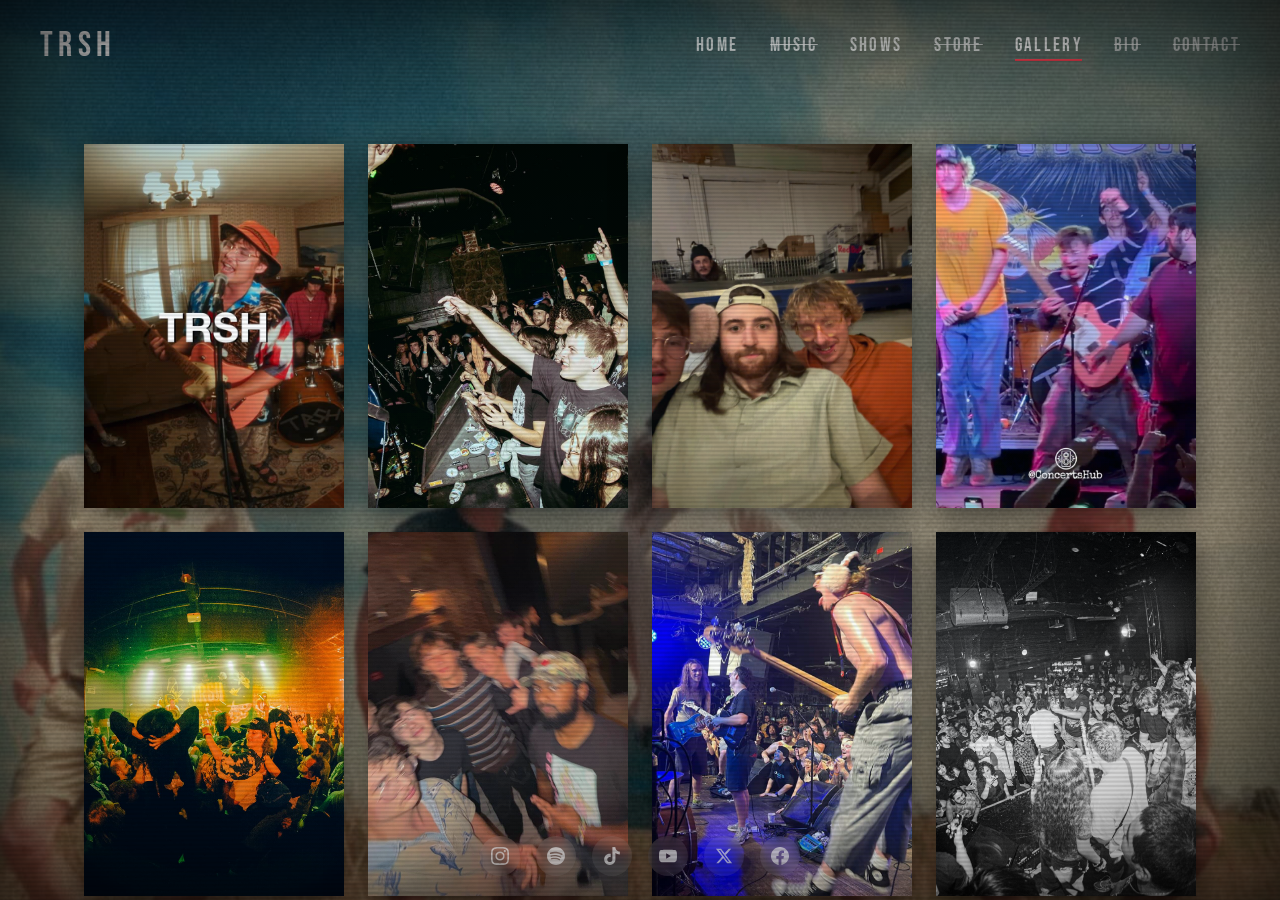
==== gallery.html @ b70bede3 "Initial commit: TRSH Band Site with README and screenshots" ====
<!DOCTYPE html>
<html lang="en">
<head>
  <meta charset="UTF-8" />
  <meta name="viewport" content="width=device-width, initial-scale=1.0" />
  <title>TRSH — Gallery</title>
  <link rel="preconnect" href="https://fonts.googleapis.com" />
  <link rel="preconnect" href="https://fonts.gstatic.com" crossorigin />
  <link href="https://fonts.googleapis.com/css2?family=Bebas+Neue&family=Inter:wght@300;400;600;700&display=swap" rel="stylesheet" />
  <link rel="stylesheet" href="style.css?v=7" />
</head>
<body id="gallery-page">

  <div class="bg-slideshow" id="bgSlideshow"></div>
  <div class="overlay" id="overlay"></div>
  <div class="vignette" id="vignette"></div>

  <header class="site-header">
    <div class="header-inner">
      <a href="index.html" class="logo">TRSH</a>
      <button class="menu-toggle" id="menuToggle" aria-label="Toggle menu">
        <span></span><span></span><span></span>
      </button>
      <nav class="main-nav" id="mainNav">
        <ul>
          <li><a href="index.html">Home</a></li>
          <li><a href="#" style="text-decoration: line-through;">Music</a></li>
          <li><a href="shows.html">Shows</a></li>
          <li><a href="#" style="text-decoration: line-through;">Store</a></li>
          <li><a href="gallery.html" class="active">Gallery</a></li>
          <li><a href="#" style="text-decoration: line-through;">Bio</a></li>
          <li><a href="#" style="text-decoration: line-through;">Contact</a></li>
        </ul>
      </nav>
    </div>
  </header>

  <main class="hero hero--shows">
    <div class="hero-content">
      <div class="gallery-grid" id="galleryGrid"></div>
    </div>
  </main>

  <div class="fullscreen-viewer" id="fullscreenViewer">
    <div class="viewer-header">
      <span class="viewer-counter" id="viewerCounter"></span>
      <button class="viewer-close" id="viewerClose" aria-label="Close">&times;</button>
    </div>
    <button class="viewer-nav viewer-nav--prev" id="viewerPrev" aria-label="Previous">&#10094;</button>
    <button class="viewer-nav viewer-nav--next" id="viewerNext" aria-label="Next">&#10095;</button>
    <div class="viewer-image-wrap" id="viewerImageWrap">
      <img src="" alt="" id="viewerImage" draggable="false">
    </div>
    <div class="viewer-hint" id="viewerHint">Double-click to close</div>
  </div>

  <div class="social-bar">
    <a href="https://www.instagram.com/trsh.midwest/" target="_blank" rel="noopener" class="social-link" aria-label="Instagram">
      <svg viewBox="0 0 24 24" fill="currentColor"><path d="M12 2.163c3.204 0 3.584.012 4.85.07 3.252.148 4.771 1.691 4.919 4.919.058 1.265.069 1.645.069 4.849 0 3.205-.012 3.584-.069 4.849-.149 3.225-1.664 4.771-4.919 4.919-1.266.058-1.644.07-4.85.07-3.204 0-3.584-.012-4.849-.07-3.26-.149-4.771-1.699-4.919-4.92-.058-1.265-.07-1.644-.07-4.849 0-3.204.013-3.583.07-4.849.149-3.227 1.664-4.771 4.919-4.919 1.266-.057 1.645-.069 4.849-.069zM12 0C8.741 0 8.333.014 7.053.072 2.695.272.273 2.69.073 7.052.014 8.333 0 8.741 0 12c0 3.259.014 3.668.072 4.948.2 4.358 2.618 6.78 6.98 6.98C8.333 23.986 8.741 24 12 24c3.259 0 3.668-.014 4.948-.072 4.354-.2 6.782-2.618 6.979-6.98.059-1.28.073-1.689.073-4.948 0-3.259-.014-3.667-.072-4.947-.196-4.354-2.617-6.78-6.979-6.98C15.668.014 15.259 0 12 0zm0 5.838a6.162 6.162 0 100 12.324 6.162 6.162 0 000-12.324zM12 16a4 4 0 110-8 4 4 0 010 8zm6.406-11.845a1.44 1.44 0 100 2.881 1.44 1.44 0 000-2.881z"/></svg>
    </a>
    <a href="https://open.spotify.com/artist/5Sc8WcS3n1oX5iSGlXD2j9" target="_blank" rel="noopener" class="social-link" aria-label="Spotify">
      <svg viewBox="0 0 24 24" fill="currentColor"><path d="M12 0C5.4 0 0 5.4 0 12s5.4 12 12 12 12-5.4 12-12S18.66 0 12 0zm5.521 17.34c-.24.359-.66.48-1.021.24-2.82-1.74-6.36-2.101-10.561-1.141-.418.122-.779-.179-.899-.539-.12-.421.18-.78.54-.9 4.56-1.021 8.52-.6 11.64 1.32.42.18.479.659.301 1.02zm1.44-3.3c-.301.42-.841.6-1.262.3-3.239-1.98-8.159-2.58-11.939-1.38-.479.12-1.02-.12-1.14-.6-.12-.48.12-1.021.6-1.141C9.6 9.9 15 10.561 18.72 12.84c.361.181.54.78.241 1.2zm.12-3.36C15.24 8.4 8.82 8.16 5.16 9.301c-.6.179-1.2-.181-1.38-.721-.18-.601.18-1.2.72-1.381 4.26-1.26 11.28-1.02 15.721 1.621.539.3.719 1.02.419 1.56-.299.421-1.02.599-1.559.3z"/></svg>
    </a>
    <a href="https://www.tiktok.com/@derekberry69" target="_blank" rel="noopener" class="social-link" aria-label="TikTok">
      <svg viewBox="0 0 24 24" fill="currentColor"><path d="M12.525.02c1.31-.02 2.61-.01 3.91-.02.08 1.53.63 3.09 1.75 4.17 1.12 1.11 2.7 1.62 4.24 1.79v4.03c-1.44-.05-2.89-.35-4.2-.97-.57-.26-1.1-.59-1.62-.93-.01 2.92.01 5.84-.02 8.75-.08 1.4-.54 2.79-1.35 3.94-1.31 1.92-3.58 3.17-5.91 3.21-1.43.08-2.86-.31-4.08-1.03-2.02-1.19-3.44-3.37-3.65-5.71-.02-.5-.03-1-.01-1.49.18-1.9 1.12-3.72 2.58-4.96 1.66-1.44 3.98-2.13 6.15-1.72.02 1.48-.04 2.96-.04 4.44-.99-.32-2.15-.23-3.02.37-.63.41-1.11 1.04-1.36 1.75-.21.51-.15 1.07-.14 1.61.24 1.64 1.82 3.02 3.5 2.87 1.12-.01 2.19-.66 2.77-1.61.19-.33.4-.67.41-1.06.1-1.79.06-3.57.07-5.36.01-4.03-.01-8.05.02-12.07z"/></svg>
    </a>
    <a href="https://www.youtube.com/@trshmdwst4047" target="_blank" rel="noopener" class="social-link" aria-label="YouTube">
      <svg viewBox="0 0 24 24" fill="currentColor"><path d="M23.498 6.186a3.016 3.016 0 00-2.122-2.136C19.505 3.545 12 3.545 12 3.545s-7.505 0-9.377.505A3.017 3.017 0 00.502 6.186C0 8.07 0 12 0 12s0 3.93.502 5.814a3.016 3.016 0 002.122 2.136c1.871.505 9.376.505 9.376.505s7.505 0 9.377-.505a3.015 3.015 0 002.122-2.136C24 15.93 24 12 24 12s0-3.93-.502-5.814zM9.545 15.568V8.432L15.818 12l-6.273 3.568z"/></svg>
    </a>
    <a href="https://x.com/TRSH_MIDWEST" target="_blank" rel="noopener" class="social-link" aria-label="Twitter">
      <svg viewBox="0 0 24 24" fill="currentColor"><path d="M18.244 2.25h3.308l-7.227 8.26 8.502 11.24H16.17l-5.214-6.817L4.99 21.75H1.68l7.73-8.835L1.254 2.25H8.08l4.713 6.231zm-1.161 17.52h1.833L7.084 4.126H5.117z"/></svg>
    </a>
    <a href="https://www.facebook.com/midwest.trsh" target="_blank" rel="noopener" class="social-link" aria-label="Facebook">
      <svg viewBox="0 0 24 24" fill="currentColor"><path d="M24 12.073c0-6.627-5.373-12-12-12s-12 5.373-12 12c0 5.99 4.388 10.954 10.125 11.854v-8.385H7.078v-3.47h3.047V9.43c0-3.007 1.792-4.669 4.533-4.669 1.312 0 2.686.235 2.686.235v2.953H15.83c-1.491 0-1.956.925-1.956 1.874v2.25h3.328l-.532 3.47h-2.796v8.385C19.612 23.027 24 18.062 24 12.073z"/></svg>
    </a>
  </div>

  <div class="crt-overlay">
    <div class="crt-scanlines"></div>
    <div class="crt-vignette"></div>
    <div class="crt-glow"></div>
    <div class="crt-flicker"></div>
  </div>

  <script src="script.js"></script>
  <script>
    (function() {
      const images = [
        'TRSH-Gallery/536494189_2052628398599275_6473765699219255541_n.jpg',
        'TRSH-Gallery/583235571_18079668794469199_8872860766650832020_n.jpg',
        'TRSH-Gallery/588164443_18082218056469199_5830331112678805686_n.jpg',
        'TRSH-Gallery/589909835_17934465153129471_253369886629241571_n.jpg',
        'TRSH-Gallery/590410868_18081635642469199_6086878782254337937_n.jpg',
        'TRSH-Gallery/590415361_18081635690469199_8076249683092526099_n.jpg',
        'TRSH-Gallery/590420634_18081635654469199_7543784754288186847_n.jpg',
        'TRSH-Gallery/597858911_18081897863469199_8518582298847969517_n.jpg',
        'TRSH-Gallery/602832605_18082593893469199_1719941826955224760_n.jpg',
        'TRSH-Gallery/602905134_18082593881469199_1336704548001962456_n.jpg',
        'TRSH-Gallery/609620399_18084134567469199_282553648184513823_n.jpg',
        'TRSH-Gallery/658751423_18095208446469199_6864248603267980923_n.jpg',
        'TRSH-Gallery/663109051_18095208449469199_2063373163957495661_n.jpg',
        'TRSH-Gallery/670352551_18095319647469199_5405889830189757907_n.jpg',
        'TRSH-Gallery/670403305_18096001712469199_4181939386937975192_n.jpg',
        'TRSH-Gallery/670638899_18096001658469199_8788818079632387471_n.jpg',
        'TRSH-Gallery/670762177_18095208455469199_5399457097227964390_n.jpg',
        'TRSH-Gallery/670776896_18095427221469199_5709934777904340466_n.jpg',
        'TRSH-Gallery/670866312_18095659064469199_1294278255182047712_n.jpg',
        'TRSH-Gallery/670883660_18096001628469199_1467483896501299022_n.jpg',
        'TRSH-Gallery/670971575_18096462524469199_2866719038692652068_n.jpg',
        'TRSH-Gallery/671056805_18095887109469199_4416739204713371641_n.jpg',
        'TRSH-Gallery/671124965_18099056051469199_6315447899163929028_n.jpg',
        'TRSH-Gallery/671144020_18096341075469199_5088010310936932983_n.jpg',
        'TRSH-Gallery/671275661_18096001610469199_5028359906520706262_n.jpg',
        'TRSH-Gallery/671846005_18099056033469199_4195838192902317443_n.jpg',
        'TRSH-Gallery/672390720_18098068136469199_4970320043390145005_n.jpg',
        'TRSH-Gallery/673804961_18096607742469199_2272109435036463664_n.jpg',
        'TRSH-Gallery/673834789_18096607769469199_6861546004077410500_n.jpg',
        'TRSH-Gallery/674522192_18096607760469199_3859666459467344936_n.jpg',
        'TRSH-Gallery/688321744_18098508728469199_7474774894331748704_n.jpg',
        'TRSH-Gallery/724270779_18156929146474901_8042212814127280793_n.jpg',
        'TRSH-Gallery/789236997_18112590416054793_8534841614068955770_n.jpg',
        'TRSH-Gallery/851887523_18221225686352073_4077932604751630079_n.jpg',
        'TRSH-Gallery/853440693_18221225701352073_8963682258473759484_n.jpg',
      ];

      const grid = document.getElementById('galleryGrid');
      const viewer = document.getElementById('fullscreenViewer');
      const viewerImage = document.getElementById('viewerImage');
      const viewerCounter = document.getElementById('viewerCounter');
      const viewerClose = document.getElementById('viewerClose');
      const viewerPrev = document.getElementById('viewerPrev');
      const viewerNext = document.getElementById('viewerNext');
      const imageWrap = document.getElementById('viewerImageWrap');
      const viewerHint = document.getElementById('viewerHint');

      let currentIndex = 0;
      let scale = 1;
      let translateX = 0;
      let translateY = 0;
      let isDragging = false;
      let dragStartX = 0;
      let dragStartY = 0;
      let dragOriginX = 0;
      let dragOriginY = 0;
      let lastTap = 0;
      let pinchDist = 0;

      images.forEach((src, i) => {
        const card = document.createElement('div');
        card.className = 'gallery-card';

        const inner = document.createElement('div');
        inner.className = 'gallery-card-inner';

        const img = document.createElement('img');
        img.className = 'gallery-thumb';
        img.src = src;
        img.alt = 'Gallery image ' + (i + 1);
        img.loading = 'lazy';

        const overlay = document.createElement('div');
        overlay.className = 'gallery-card-overlay';
        const label = document.createElement('span');
        label.className = 'gallery-view-label';
        label.textContent = 'View';
        overlay.appendChild(label);

        inner.appendChild(img);
        inner.appendChild(overlay);
        card.appendChild(inner);

        card.addEventListener('click', () => openViewer(i));
        grid.appendChild(card);
      });

      function openViewer(index) {
        currentIndex = index;
        scale = 1;
        translateX = 0;
        translateY = 0;
        updateImage();
        viewer.classList.add('open');
        document.body.style.overflow = 'hidden';
        if (viewerHint) {
          viewerHint.classList.add('visible');
          setTimeout(() => viewerHint.classList.remove('visible'), 2500);
        }
      }

      function closeViewer() {
        viewer.classList.remove('open');
        document.body.style.overflow = '';
        viewerImage.style.transform = '';
      }

      function updateImage() {
        viewerImage.src = images[currentIndex];
        viewerImage.alt = 'Gallery image ' + (currentIndex + 1);
        viewerCounter.textContent = (currentIndex + 1) + ' / ' + images.length;
        applyTransform();
        viewerPrev.style.display = currentIndex === 0 ? 'none' : '';
        viewerNext.style.display = currentIndex === images.length - 1 ? 'none' : '';
      }

      function applyTransform() {
        viewerImage.style.transform = 'translate(' + translateX + 'px, ' + translateY + 'px) scale(' + scale + ')';
      }

      function resetZoom() {
        scale = 1;
        translateX = 0;
        translateY = 0;
        applyTransform();
      }

      function navigate(delta) {
        const next = currentIndex + delta;
        if (next < 0 || next >= images.length) return;
        resetZoom();
        currentIndex = next;
        updateImage();
      }

      // --- Navigation controls ---
      viewerPrev.addEventListener('click', function(e) { e.stopPropagation(); navigate(-1); });
      viewerNext.addEventListener('click', function(e) { e.stopPropagation(); navigate(1); });
      viewerClose.addEventListener('click', closeViewer);

      document.addEventListener('keydown', function(e) {
        if (!viewer.classList.contains('open')) return;
        if (e.key === 'Escape') closeViewer();
        if (e.key === 'ArrowLeft') navigate(-1);
        if (e.key === 'ArrowRight') navigate(1);
      });

      // --- Zoom: mouse wheel ---
      imageWrap.addEventListener('wheel', function(e) {
        if (!viewer.classList.contains('open')) return;
        e.preventDefault();
        const delta = e.deltaY > 0 ? -0.15 : 0.15;
        scale = Math.max(0.5, Math.min(5, scale + delta));
        applyTransform();
      }, { passive: false });

      // --- Zoom: double-click on image wrap toggles zoom ---
      imageWrap.addEventListener('click', function(e) {
        if (e.target !== imageWrap) return;
        const now = Date.now();
        if (now - lastTap < 300) {
          closeViewer();
          lastTap = 0;
          return;
        }
        lastTap = now;
      });

      // Prevent single clicks on the image itself from doing anything unexpected
      viewerImage.addEventListener('click', function(e) {
        e.stopPropagation();
        const now = Date.now();
        if (now - lastTap < 300) {
          closeViewer();
          lastTap = 0;
          return;
        }
        lastTap = now;
      });

      // --- Pan: mouse drag ---
      imageWrap.addEventListener('mousedown', function(e) {
        if (!viewer.classList.contains('open')) return;
        if (e.target !== imageWrap && e.target !== viewerImage) return;
        isDragging = true;
        dragStartX = e.clientX;
        dragStartY = e.clientY;
        dragOriginX = translateX;
        dragOriginY = translateY;
        imageWrap.style.cursor = 'grabbing';
        e.preventDefault();
      });

      document.addEventListener('mousemove', function(e) {
        if (!isDragging) return;
        translateX = dragOriginX + (e.clientX - dragStartX);
        translateY = dragOriginY + (e.clientY - dragStartY);
        applyTransform();
      });

      document.addEventListener('mouseup', function() {
        if (isDragging) {
          isDragging = false;
          imageWrap.style.cursor = '';
        }
      });

      // --- Touch support ---
      let touchStartX = 0, touchStartY = 0;
      let touchTranslateX = 0, touchTranslateY = 0;
      let isTouching = false;
      let lastTouchEnd = 0;

      imageWrap.addEventListener('touchstart', function(e) {
        if (!viewer.classList.contains('open')) return;
        if (e.touches.length === 1) {
          isTouching = true;
          touchStartX = e.touches[0].clientX;
          touchStartY = e.touches[0].clientY;
          touchTranslateX = translateX;
          touchTranslateY = translateY;
        } else if (e.touches.length === 2) {
          isTouching = false;
          const dx = e.touches[0].clientX - e.touches[1].clientX;
          const dy = e.touches[0].clientY - e.touches[1].clientY;
          pinchDist = Math.sqrt(dx * dx + dy * dy);
        }
      });

      imageWrap.addEventListener('touchmove', function(e) {
        if (!viewer.classList.contains('open')) return;
        if (e.touches.length === 1 && isTouching) {
          translateX = touchTranslateX + (e.touches[0].clientX - touchStartX);
          translateY = touchTranslateY + (e.touches[0].clientY - touchStartY);
          applyTransform();
        } else if (e.touches.length === 2) {
          const dx = e.touches[0].clientX - e.touches[1].clientX;
          const dy = e.touches[0].clientY - e.touches[1].clientY;
          const dist = Math.sqrt(dx * dx + dy * dy);
          if (pinchDist > 0) {
            const delta = (dist - pinchDist) * 0.01;
            scale = Math.max(0.5, Math.min(5, scale + delta));
            applyTransform();
          }
          pinchDist = dist;
        }
      }, { passive: true });

      imageWrap.addEventListener('touchend', function(e) {
        if (!viewer.classList.contains('open')) return;
        if (e.changedTouches.length === 1) {
          const now = Date.now();
          if (now - lastTouchEnd < 300) {
            closeViewer();
            lastTouchEnd = 0;
            return;
          }
          lastTouchEnd = now;
        }
        isTouching = false;
      });

      // Vignette scroll effect
      const hero = document.querySelector('.hero--shows');
      const vignette = document.getElementById('vignette');
      hero.addEventListener('scroll', function() {
        vignette.classList.toggle('vignette--active', hero.scrollTop > 0);
      });
    })();
  </script>
</body>
</html>
---- style.css ----
*, *::before, *::after {
  margin: 0;
  padding: 0;
  box-sizing: border-box;
}

html {
  scroll-behavior: smooth;
}

body {
  font-family: 'Inter', sans-serif;
  color: #fff;
  background: #000;
  overflow: hidden;
  height: 100vh;
  width: 100vw;
}

a {
  text-decoration: none;
  color: inherit;
}

ul {
  list-style: none;
}

.bg-slideshow {
  position: fixed;
  inset: 0;
  z-index: 0;
  overflow: hidden;
}

.bg-slide {
  position: absolute;
  inset: -5%;
  background-size: cover;
  background-position: center;
  background-repeat: no-repeat;
  opacity: 0;
  will-change: transform, opacity, filter;
  backface-visibility: hidden;
}

.noise-overlay {
  position: absolute;
  inset: 0;
  z-index: 5;
  opacity: 0;
  pointer-events: none;
  image-rendering: pixelated;
}

.bg-slide.active {
  opacity: 1;
  z-index: 2;
}

.bg-slide.transitioning-in {
  z-index: 3;
}

.overlay {
  position: fixed;
  inset: 0;
  z-index: 1;
  background: linear-gradient(
    180deg,
    rgba(0, 0, 0, 0.5) 0%,
    rgba(0, 0, 0, 0.3) 40%,
    rgba(0, 0, 0, 0.3) 60%,
    rgba(0, 0, 0, 0.6) 100%
  );
  pointer-events: none;
}

#shows-page .overlay {
  background: rgba(0, 0, 0, 0.3);
}

.vignette {
  position: fixed;
  inset: 0;
  z-index: 2;
  pointer-events: none;
  background: radial-gradient(ellipse at center, transparent 50%, rgba(0, 0, 0, 0.6) 100%);
  opacity: 0;
}

.vignette--active {
  opacity: 1;
}

.crt-curved-bg {
  position: fixed;
  inset: -10px;
  z-index: 0;
  perspective: 500px;
  overflow: hidden;
  border-radius: 16px;
}

.crt-curved-bg .bg-slideshow {
  inset: -10%;
  transform: rotateX(1.8deg) rotateY(0.5deg) scale(1.06);
}

.crt-overlay {
  position: fixed;
  inset: -10px;
  z-index: 999;
  pointer-events: none;
  perspective: 500px;
  box-shadow: inset 0 0 120px rgba(0, 0, 0, 0.7), 0 0 80px rgba(0, 0, 0, 0.5);
}

.crt-overlay > div {
  position: absolute;
  inset: 0;
  transform: rotateX(1.8deg) rotateY(0.5deg) scale(1.06);
}

.crt-scanlines {
  position: absolute;
  inset: 0;
  background: repeating-linear-gradient(
    0deg,
    transparent,
    transparent 2px,
    rgba(0, 0, 0, 0.1) 2px,
    rgba(0, 0, 0, 0.1) 4px
  );
}

.crt-vignette {
  position: absolute;
  inset: 0;
  background: radial-gradient(
    ellipse at center,
    transparent 55%,
    rgba(0, 0, 0, 0.55) 100%
  );
}

.crt-glow {
  position: absolute;
  inset: 0;
  background: radial-gradient(
    ellipse at center,
    rgba(30, 144, 255, 0.04) 0%,
    transparent 70%
  );
  mix-blend-mode: screen;
  animation: crt-breathe 6s ease-in-out infinite;
}

.crt-flicker {
  position: absolute;
  inset: 0;
  opacity: 0;
  background: rgba(255, 255, 255, 0.015);
  animation: crt-flicker 6s infinite;
}

@keyframes crt-breathe {
  0%, 100% { opacity: 0.5; }
  50% { opacity: 1; }
}

@keyframes crt-flicker {
  0%, 95% { opacity: 0; }
  95.1% { opacity: 0.12; }
  95.2% { opacity: 0; }
  95.3% { opacity: 0.08; }
  95.4% { opacity: 0; }
}

@keyframes kb-scale-up-center {
  0%   { transform: scale(1) translate(0, 0); }
  50%  { transform: scale(1.08) translate(-1%, -0.5%); }
  100% { transform: scale(1) translate(0, 0); }
}

@keyframes kb-scale-up-right {
  0%   { transform: scale(1) translate(0, 0); }
  50%  { transform: scale(1.08) translate(1%, -0.5%); }
  100% { transform: scale(1) translate(0, 0); }
}

@keyframes kb-scale-up-left {
  0%   { transform: scale(1) translate(0, 0); }
  50%  { transform: scale(1.08) translate(-1%, 0.5%); }
  100% { transform: scale(1) translate(0, 0); }
}

@keyframes kb-scale-down-center {
  0%   { transform: scale(1.08) translate(1%, 0.5%); }
  50%  { transform: scale(1) translate(0, 0); }
  100% { transform: scale(1.08) translate(1%, 0.5%); }
}

.ken-burns-1 { animation: kb-scale-up-center 12s ease-in-out infinite; }
.ken-burns-2 { animation: kb-scale-up-right 12s ease-in-out infinite; }
.ken-burns-3 { animation: kb-scale-up-left 12s ease-in-out infinite; }
.ken-burns-4 { animation: kb-scale-down-center 12s ease-in-out infinite; }

.site-header {
  position: fixed;
  top: 0;
  left: 0;
  right: 0;
  z-index: 100;
  padding: 1.5rem 2.5rem;
  transition: background 0.3s ease;
}

.header-inner {
  display: flex;
  align-items: center;
  justify-content: space-between;
  max-width: 1400px;
  margin: 0 auto;
}

.logo {
  font-family: 'Bebas Neue', sans-serif;
  font-size: 2.2rem;
  letter-spacing: 0.15em;
  color: #fff;
  transition: color 0.3s ease;
}

.logo:hover {
  color: #ff4455;
}

.main-nav ul {
  display: flex;
  gap: 2rem;
}

.main-nav a {
  font-family: 'Bebas Neue', sans-serif;
  font-size: 1.2rem;
  letter-spacing: 0.12em;
  color: rgba(255, 255, 255, 0.75);
  transition: color 0.3s ease;
  position: relative;
  padding-bottom: 0.25rem;
}

.main-nav a::after {
  content: '';
  position: absolute;
  bottom: 0;
  left: 0;
  width: 0;
  height: 2px;
  background: #ff4455;
  transition: width 0.3s ease;
}

.main-nav a:hover,
.main-nav a.active {
  color: #fff;
}

.main-nav a:hover::after,
.main-nav a.active::after {
  width: 100%;
}

.menu-toggle {
  display: none;
  flex-direction: column;
  justify-content: center;
  align-items: center;
  gap: 5px;
  background: none;
  border: none;
  cursor: pointer;
  padding: 0.5rem;
  z-index: 101;
}

.menu-toggle span {
  display: block;
  width: 28px;
  height: 2px;
  background: #fff;
  border-radius: 2px;
  transition: all 0.3s ease;
}

.menu-toggle.open span:nth-child(1) {
  transform: rotate(45deg) translate(5px, 5px);
}

.menu-toggle.open span:nth-child(2) {
  opacity: 0;
}

.menu-toggle.open span:nth-child(3) {
  transform: rotate(-45deg) translate(5px, -5px);
}

.hero {
  position: fixed;
  inset: 0;
  z-index: 10;
  display: flex;
  align-items: center;
  justify-content: center;
  text-align: center;
  pointer-events: none;
}

.hero-content {
  pointer-events: auto;
}

.band-name {
  position: relative;
  display: flex;
  align-items: center;
  justify-content: center;
  margin-bottom: 0.3rem;
}

.band-logo {
  width: clamp(276px, 38.5vw, 550px);
  height: auto;
  display: block;
  pointer-events: none;
}

.band-name::before,
.band-name::after {
  content: '';
  position: absolute;
  top: 0;
  left: 0;
  width: 100%;
  height: 100%;
  pointer-events: none;
  background-image: url('Logo/TRSH_Logo_Glow-Dshadow.png');
  background-size: contain;
  background-position: center;
  background-repeat: no-repeat;
}

.band-name::before {
  animation: glitch-cyan 30s steps(1) infinite;
  clip-path: inset(0 0 0 0);
  background-color: #0ff;
  background-blend-mode: screen;
}

.band-name::after {
  animation: glitch-red 30s steps(1) infinite;
  clip-path: inset(0 0 0 0);
  background-color: #f0f;
  background-blend-mode: screen;
}

@keyframes glitch-cyan {
  0%, 93% { transform: none; opacity: 0; clip-path: inset(0 0 0 0); }
  93.5% { transform: translate(-4px, 0); opacity: 0.6; clip-path: inset(0 0 70% 0); }
  94% { transform: translate(3px, -2px); opacity: 0.5; clip-path: inset(40% 0 30% 0); }
  95% { transform: translate(-5px, 1px); opacity: 0.7; clip-path: inset(60% 0 0 0); }
  96% { transform: translate(2px, 0); opacity: 0.3; clip-path: inset(20% 0 50% 0); }
  97% { transform: translate(-3px, -1px); opacity: 0.5; clip-path: inset(10% 0 60% 0); }
  98% { transform: translate(4px, 1px); opacity: 0.6; clip-path: inset(50% 0 10% 0); }
  99% { transform: translate(-2px, 2px); opacity: 0.4; clip-path: inset(30% 0 40% 0); }
  100% { transform: none; opacity: 0; clip-path: inset(0 0 0 0); }
}

@keyframes glitch-red {
  0%, 93% { transform: none; opacity: 0; clip-path: inset(0 0 0 0); }
  93.5% { transform: translate(4px, 1px); opacity: 0.6; clip-path: inset(30% 0 0 0); }
  94% { transform: translate(-3px, -1px); opacity: 0.5; clip-path: inset(0 0 50% 0); }
  95% { transform: translate(5px, 2px); opacity: 0.7; clip-path: inset(20% 0 40% 0); }
  96% { transform: translate(-2px, 0); opacity: 0.3; clip-path: inset(50% 0 0 0); }
  97% { transform: translate(3px, -1px); opacity: 0.5; clip-path: inset(0 0 30% 0); }
  98% { transform: translate(-4px, 2px); opacity: 0.6; clip-path: inset(40% 0 20% 0); }
  99% { transform: translate(2px, -2px); opacity: 0.4; clip-path: inset(10% 0 50% 0); }
  100% { transform: none; opacity: 0; clip-path: inset(0 0 0 0); }
}

.tagline {
  font-family: 'Inter', sans-serif;
  font-weight: 300;
  font-size: clamp(0.9rem, 2vw, 1.4rem);
  letter-spacing: 0.35em;
  text-transform: uppercase;
  color: rgba(255, 255, 255, 0.7);
  text-shadow: 0 0 30px rgba(0, 0, 0, 0.5);
}

.social-bar {
  position: fixed;
  bottom: 0;
  left: 0;
  right: 0;
  z-index: 10;
  display: flex;
  justify-content: center;
  gap: 1rem;
  padding: 1.5rem 2rem;
}

.social-link {
  display: flex;
  align-items: center;
  justify-content: center;
  width: 40px;
  height: 40px;
  border-radius: 50%;
  background: rgba(255, 255, 255, 0.1);
  backdrop-filter: blur(4px);
  color: rgba(255, 255, 255, 0.7);
  transition: all 0.3s ease;
}

.social-link svg {
  width: 18px;
  height: 18px;
}

.social-link:hover {
  background: #ff4455;
  color: #fff;
  transform: translateY(-3px);
}

.hero--shows {
  overflow-y: auto;
  align-items: flex-start;
  padding: 6rem 2rem 6rem;
  pointer-events: auto;
}

.hero--shows .hero-content {
  display: flex;
  flex-direction: column;
  align-items: center;
  gap: 2rem;
  padding: 2rem 0;
  pointer-events: auto;
}

.show-entry {
  display: flex;
  flex-direction: column;
  align-items: center;
  gap: 1.5rem;
}

.show-divider {
  width: 40px;
  height: 1px;
  background: rgba(255, 255, 255, 0.15);
}

.eye-icon-wrap {
  display: flex;
  align-items: center;
  justify-content: center;
  margin-top: 0.75rem;
  cursor: pointer;
  transition: transform 0.25s cubic-bezier(0.34, 1.56, 0.64, 1);
  position: relative;
}

.eye-icon {
  width: 24px;
  height: 24px;
  color: #00e5ff;
  transition: color 0.25s ease, filter 0.25s ease;
  position: relative;
  z-index: 1;
}

.eye-icon-wrap::before {
  content: '';
  position: absolute;
  inset: -12px;
  border-radius: 50%;
  background: radial-gradient(circle, var(--glow-color, rgba(255, 68, 85, 0.25)) 0%, transparent 70%);
  opacity: 0;
  transition: opacity 0.25s ease, transform 0.25s cubic-bezier(0.34, 1.56, 0.64, 1);
  transform: scale(0.6);
  z-index: 0;
}

.eye-icon-wrap:hover {
  transform: scale(1.35);
}

.eye-icon-wrap:hover .eye-icon {
  color: rgba(255, 255, 255, 0.9);
  filter: brightness(1.3);
}

.eye-icon-wrap:hover::before {
  opacity: 1;
  transform: scale(1.2);
}

.flyer-thumb {
  width: 280px;
  height: 280px;
  object-fit: cover;
  border-radius: 12px;
  box-shadow: 0 20px 60px rgba(0, 0, 0, 0.7);
  cursor: pointer;
  transition: transform 0.3s ease, box-shadow 0.3s ease;
  pointer-events: auto;
  display: block;
}

.flyer-thumb:hover {
  transform: scale(1.25);
  box-shadow: 0 30px 80px rgba(0, 0, 0, 0.9), 0 0 30px rgba(255, 68, 85, 0.3);
}

.shows-list {
  display: flex;
  flex-direction: column;
  gap: 0.5rem;
}

.show-item {
  display: flex;
  align-items: baseline;
  gap: 1rem;
  font-family: 'Inter', sans-serif;
  font-weight: 300;
  font-size: 1rem;
  letter-spacing: 0.05em;
  color: rgba(255, 255, 255, 0.85);
  text-shadow: 0 0 20px rgba(0, 0, 0, 0.6);
}

.show-date {
  font-family: 'Bebas Neue', sans-serif;
  font-size: 1.3rem;
  letter-spacing: 0.1em;
  color: #ff4455;
  min-width: 3rem;
  transition: color 0.3s ease;
}

.show-date--future {
  color: #4ade80;
}

.show-date--present {
  color: #00e5ff;
}

.show-venue {
  font-weight: 600;
  color: #fff;
}

.show-location {
  color: rgba(255, 255, 255, 0.6);
  font-size: 0.9rem;
}

.show-location::before {
  content: '— ';
}

.lightbox {
  position: fixed;
  inset: 0;
  z-index: 200;
  background: rgba(0, 0, 0, 0.92);
  display: flex;
  align-items: center;
  justify-content: center;
  opacity: 0;
  pointer-events: none;
  transition: opacity 0.3s ease;
  cursor: pointer;
}

.lightbox.open {
  opacity: 1;
  pointer-events: auto;
}

.lightbox img {
  max-width: 95vw;
  max-height: 95vh;
  object-fit: contain;
  border-radius: 4px;
}

/* --- Gallery --- */
#gallery-page .overlay {
  background: rgba(0, 0, 0, 0.3);
}

.gallery-grid {
  display: grid;
  grid-template-columns: repeat(auto-fill, minmax(260px, 1fr));
  gap: 1.5rem;
  width: 100%;
  max-width: 1400px;
  padding: 1rem 2rem 4rem;
}

.gallery-card {
  perspective: 1200px;
  cursor: pointer;
  aspect-ratio: 5 / 7;
}

.gallery-card-inner {
  position: relative;
  width: 100%;
  height: 100%;
  overflow: hidden;
  transition: transform 0.6s cubic-bezier(0.34, 1.56, 0.64, 1);
  box-shadow: 0 8px 30px rgba(0, 0, 0, 0.6);
  background: #1a1a1a;
}

.gallery-card:hover .gallery-card-inner {
  transform: rotateY(15deg) rotateX(5deg) scale(1.06);
  box-shadow: 0 20px 60px rgba(0, 0, 0, 0.8), 0 0 30px rgba(255, 68, 85, 0.2);
}

.gallery-thumb {
  position: absolute;
  inset: 0;
  width: 100%;
  height: 100%;
  object-fit: cover;
  display: block;
  transition: filter 0.4s ease;
}

.gallery-card:hover .gallery-thumb {
  filter: brightness(0.6);
}

.gallery-card-overlay {
  position: absolute;
  inset: 0;
  display: flex;
  align-items: center;
  justify-content: center;
  opacity: 0;
  transition: opacity 0.4s ease;
  pointer-events: none;
}

.gallery-card:hover .gallery-card-overlay {
  opacity: 1;
}

.gallery-view-label {
  font-family: 'Bebas Neue', sans-serif;
  font-size: 1rem;
  letter-spacing: 0.15em;
  color: #fff;
  background: rgba(255, 68, 85, 0.85);
  padding: 0.4rem 1.2rem;
  border-radius: 4px;
  text-transform: uppercase;
  transform: translateY(8px);
  transition: transform 0.4s cubic-bezier(0.34, 1.56, 0.64, 1);
}

.gallery-card:hover .gallery-view-label {
  transform: translateY(0);
}

/* --- Fullscreen Viewer --- */
.fullscreen-viewer {
  position: fixed;
  inset: 0;
  z-index: 500;
  background: rgba(0, 0, 0, 0.95);
  display: flex;
  align-items: center;
  justify-content: center;
  opacity: 0;
  pointer-events: none;
  transition: opacity 0.3s ease;
}

.fullscreen-viewer.open {
  opacity: 1;
  pointer-events: auto;
}

.viewer-header {
  position: absolute;
  top: 0;
  left: 0;
  right: 0;
  display: flex;
  align-items: center;
  justify-content: space-between;
  padding: 1rem 1.5rem;
  z-index: 10;
  background: linear-gradient(180deg, rgba(0,0,0,0.6) 0%, transparent 100%);
}

.viewer-counter {
  font-family: 'Bebas Neue', sans-serif;
  font-size: 1rem;
  letter-spacing: 0.1em;
  color: rgba(255, 255, 255, 0.7);
}

.viewer-close {
  background: none;
  border: none;
  color: #fff;
  font-size: 1.8rem;
  cursor: pointer;
  padding: 0.25rem;
  line-height: 1;
  opacity: 0.7;
  transition: opacity 0.2s, transform 0.2s;
}

.viewer-close:hover {
  opacity: 1;
  transform: scale(1.15);
}

.viewer-nav {
  position: absolute;
  top: 50%;
  transform: translateY(-50%);
  z-index: 10;
  background: rgba(0, 0, 0, 0.5);
  border: 1px solid rgba(255, 255, 255, 0.1);
  color: #fff;
  font-size: 1.5rem;
  width: 48px;
  height: 48px;
  border-radius: 50%;
  cursor: pointer;
  display: flex;
  align-items: center;
  justify-content: center;
  opacity: 0;
  transition: opacity 0.3s, background 0.3s;
}

.fullscreen-viewer:hover .viewer-nav {
  opacity: 0.6;
}

.viewer-nav:hover {
  opacity: 1 !important;
  background: rgba(255, 68, 85, 0.7);
}

.viewer-nav--prev { left: 1rem; }
.viewer-nav--next { right: 1rem; }

.viewer-image-wrap {
  display: flex;
  align-items: center;
  justify-content: center;
  width: 100%;
  height: 100%;
  overflow: hidden;
  cursor: grab;
}

.viewer-image-wrap:active {
  cursor: grabbing;
}

.viewer-image-wrap img {
  max-width: 95vw;
  max-height: 95vh;
  object-fit: contain;
  transition: transform 0.05s linear;
  user-select: none;
  -webkit-user-drag: none;
}

.viewer-hint {
  position: absolute;
  bottom: 2rem;
  left: 50%;
  transform: translateX(-50%);
  font-family: 'Inter', sans-serif;
  font-size: 0.75rem;
  color: rgba(255, 255, 255, 0.4);
  letter-spacing: 0.05em;
  opacity: 0;
  transition: opacity 0.5s ease;
  pointer-events: none;
}

.viewer-hint.visible {
  opacity: 1;
}

@media (max-width: 768px) {
  .site-header {
    padding: 1rem 1.5rem;
  }

  .logo {
    font-size: 1.8rem;
  }

  .menu-toggle {
    display: flex;
  }

  .main-nav {
    position: fixed;
    top: 0;
    right: -100%;
    width: 75%;
    max-width: 320px;
    height: 100vh;
    background: rgba(0, 0, 0, 0.95);
    backdrop-filter: blur(20px);
    padding: 5rem 2rem 2rem;
    transition: right 0.4s ease;
    z-index: 100;
  }

  .main-nav.open {
    right: 0;
  }

  .main-nav ul {
    flex-direction: column;
    gap: 1.5rem;
  }

  .main-nav a {
    font-size: 1.5rem;
  }

  .social-bar {
    gap: 0.75rem;
    padding: 1rem;
  }

  .social-link {
    width: 36px;
    height: 36px;
  }

  .social-link svg {
    width: 16px;
    height: 16px;
  }

  .gallery-grid {
    grid-template-columns: repeat(auto-fill, minmax(160px, 1fr));
    gap: 1rem;
    padding: 0.5rem 1rem 4rem;
  }

  .viewer-nav {
    width: 40px;
    height: 40px;
    font-size: 1.2rem;
  }

  .viewer-nav--prev { left: 0.5rem; }
  .viewer-nav--next { right: 0.5rem; }

  .viewer-header {
    padding: 0.75rem 1rem;
  }
}

/* Anti burn-in: subtle pulse on static high-contrast elements */
@keyframes anti-burn-pulse {
  0%, 100% { opacity: 0.985; }
  50% { opacity: 1; }
}
.logo, .site-header, .main-nav a, .social-bar,
.hero-content h1, .hero-content .tagline {
  animation: anti-burn-pulse 6s ease-in-out infinite;
}

/* Year toggle */
.year-toggle {
  display: flex;
  align-items: center;
  gap: 0.75rem;
  font-family: 'Bebas Neue', sans-serif;
  font-size: 1.5rem;
  letter-spacing: 0.1em;
  margin-bottom: 1rem;
}

.year-option {
  cursor: pointer;
  opacity: 0.4;
  transition: opacity 0.2s;
  user-select: none;
}

.year-option:hover {
  opacity: 0.7;
}

.year-option.active {
  opacity: 1;
}

.year-separator {
  opacity: 0.3;
}

.no-shows {
  opacity: 0.5;
  font-style: italic;
  padding: 2rem 0;
}

/* Year watermark */
.year-watermark {
  position: fixed;
  bottom: 1rem;
  left: 1rem;
  font-family: 'Bebas Neue', sans-serif;
  font-size: 18vw;
  font-weight: 700;
  line-height: 1;
  color: #ffffff;
  mix-blend-mode: difference;
  pointer-events: none;
  z-index: 1;
  user-select: none;
  margin: 0;
}
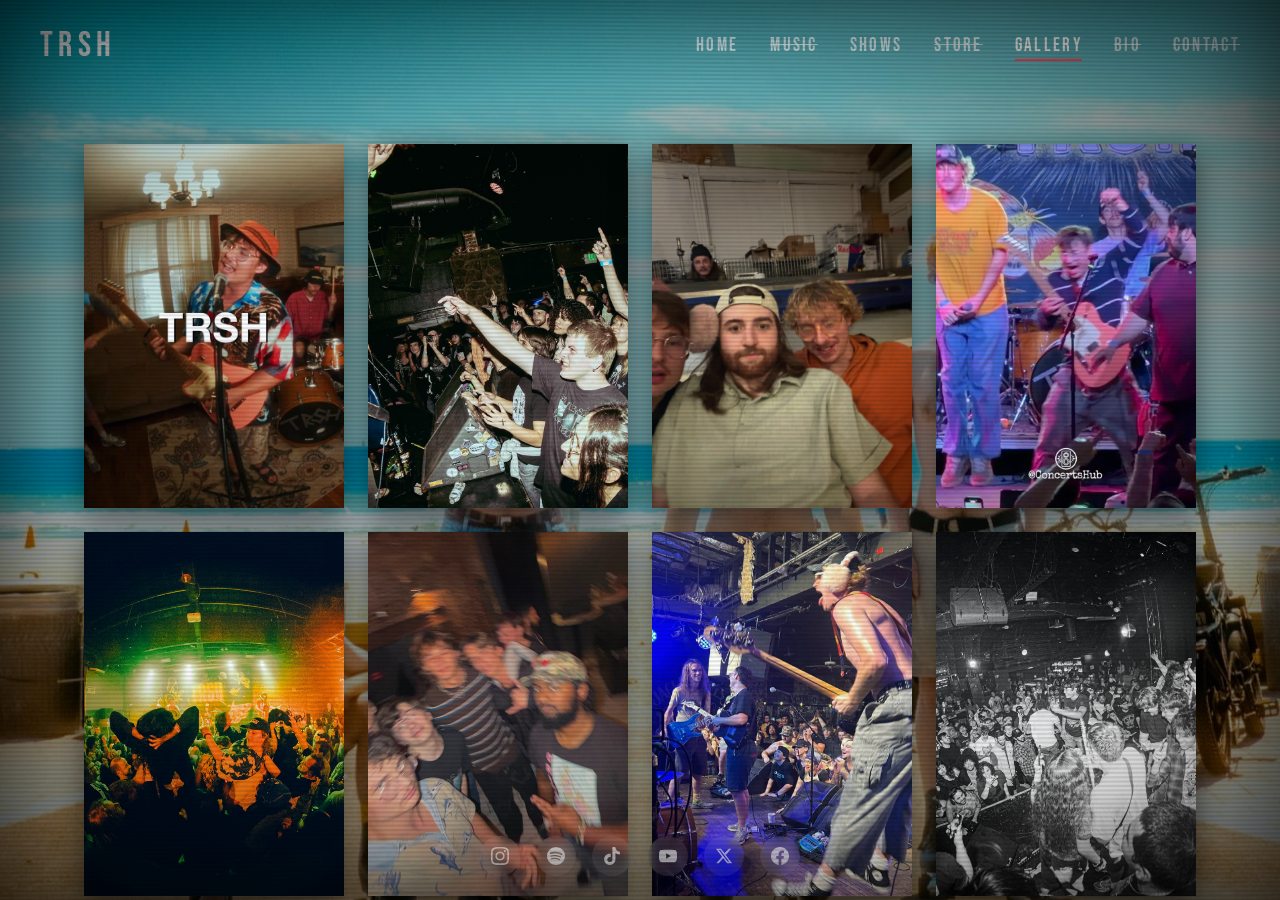
==== commit 7889ffea: "Correcting folder structure adding versioning control for cache mitigation" ====
--- a/gallery.html
+++ b/gallery.html
@@ -3,11 +3,15 @@
 <head>
   <meta charset="UTF-8" />
   <meta name="viewport" content="width=device-width, initial-scale=1.0" />
+  <meta http-equiv="Cache-Control" content="no-cache, no-store, must-revalidate" />
+  <meta http-equiv="Pragma" content="no-cache" />
+  <meta http-equiv="Expires" content="0" />
   <title>TRSH — Gallery</title>
   <link rel="preconnect" href="https://fonts.googleapis.com" />
   <link rel="preconnect" href="https://fonts.gstatic.com" crossorigin />
   <link href="https://fonts.googleapis.com/css2?family=Bebas+Neue&family=Inter:wght@300;400;600;700&display=swap" rel="stylesheet" />
-  <link rel="stylesheet" href="style.css?v=7" />
+  <script src="version.js"></script>
+  <script>document.write('<link rel="stylesheet" href="style.css?v=' + SITE_VERSION + '">');</script>
 </head>
 <body id="gallery-page">
 
@@ -82,7 +86,7 @@
     <div class="crt-flicker"></div>
   </div>
 
-  <script src="script.js"></script>
+  <script>document.write('<script src="script.js?v=' + SITE_VERSION + '"><\/script>');</script>
   <script>
     (function() {
       const images = [
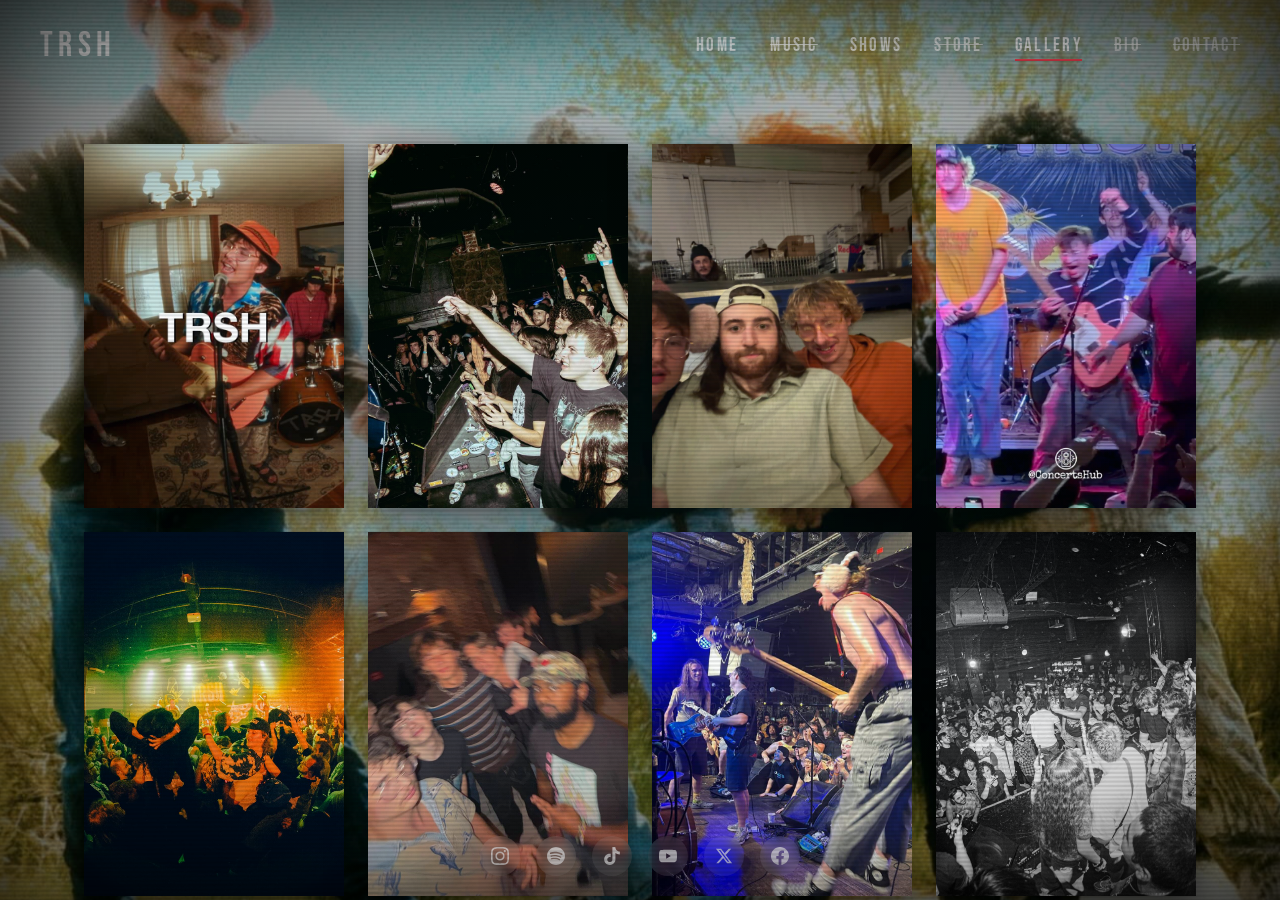
==== commit c2b05cfa: "Sync gallery images and image lists" ====
--- a/gallery.html
+++ b/gallery.html
@@ -125,6 +125,8 @@
         'TRSH-Gallery/789236997_18112590416054793_8534841614068955770_n.jpg',
         'TRSH-Gallery/851887523_18221225686352073_4077932604751630079_n.jpg',
         'TRSH-Gallery/853440693_18221225701352073_8963682258473759484_n.jpg',
+        'TRSH-Gallery/870167687_18644046589010447_2958715026033657585_n.jpg',
+        'TRSH-Gallery/870999102_18644046604010447_755836547240219265_n.jpg',
       ];
 
       const grid = document.getElementById('galleryGrid');
